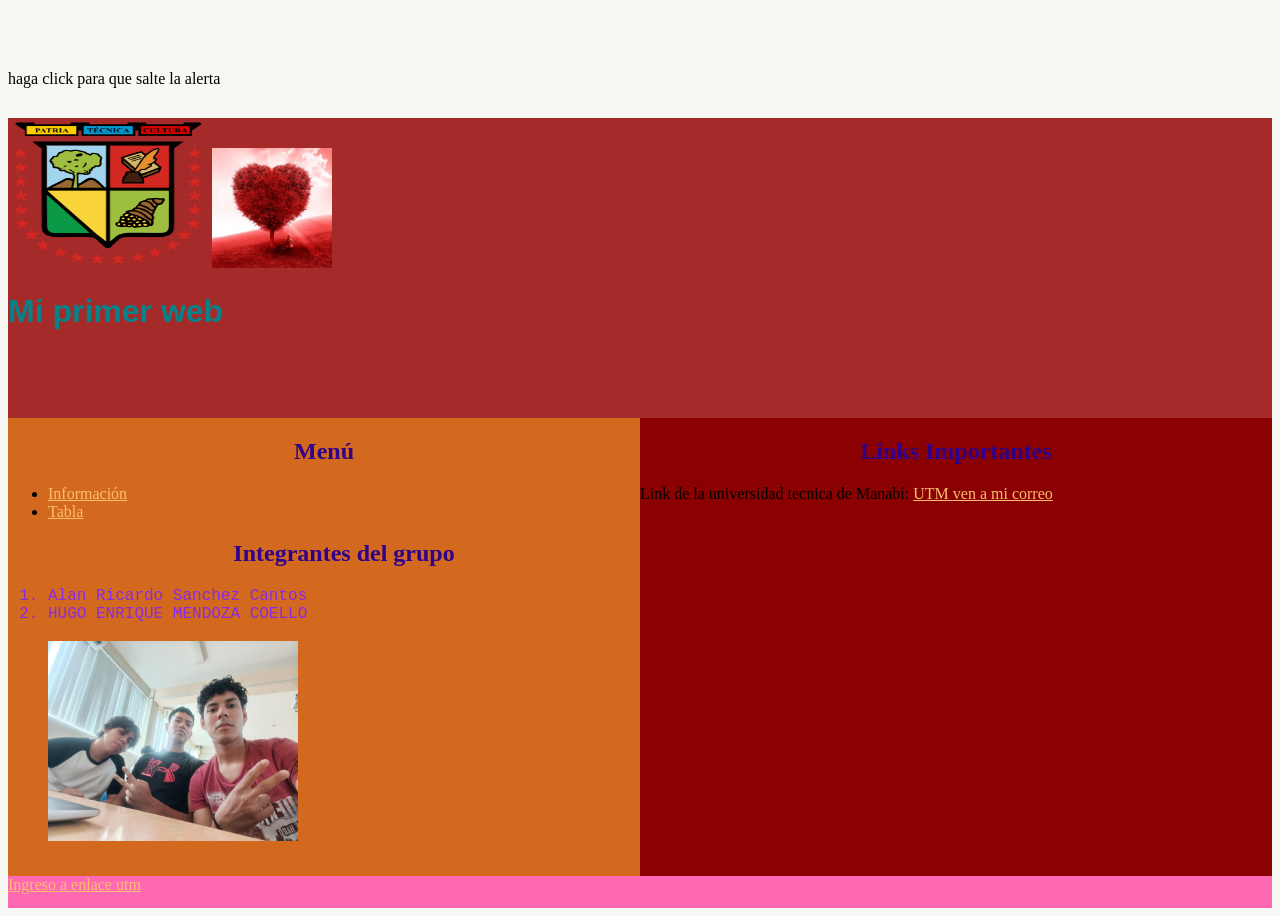
==== index.html @ 02ba12c6 "Rename index.HTML to index.html" ====
<!DOCTYPE html>
<html lang="en">

<head>
    <meta charset="UTF-8">
    <meta name="viewport" content="width=device-width, initial-scale=1.0">
    <title>Primera practica html</title>
    <style>
        a {
            color: rgb(252, 189, 112);
            text-align: center;
        }

        h1 {
            color: rgb(5, 131, 139);
            font-family: Arial, Helvetica, sans-serif;
        }

        h2 {
            color: rgb(47, 1, 139);
            font-family: Georgia, 'Times New Roman', Times, serif;
            text-align: center;
        }

        h3 {
            color: rgb(9, 237, 39);
            font-family: 'Courier New', Courier, monospace;
        }

        ol {
            color: blueviolet;
            font-family: 'Courier New', Courier, monospace;
        }
        
    </style>
<link rel="stylesheet" type="text/css" href="Estilo.css"/>
<script type="text/javascript" src="codigo.js"></script>
<script type text="text/javascript">alert("Bienvenido a esta pagina");</script>
</head>
<body class ="Contenedor">
    <p id="demo"></p>
    <p onclick="alert('Un mensaje de prueba')"> haga click para que salte la alerta</p>
    <header class="ca">
        <img src="Logo_universidad_UTM (1).png" alt="Logo de la utm" width="200" height="150">
        <img src="bonita.png" alt="Una imagen bonita" width="120" height="120">
        <h1> Mi primer web</h1>
    </header>
    <div class="contenido">
    <nav class="Me">
        <h2>Menú</h2>
        <ul>
            <li><a href="Info.html">Información</a></li>
            <li><a href="tabla.html">Tabla</a></li>
        </ul>
        <ol>
            <h2>Integrantes del grupo</h2>
            <li>Alan Ricardo Sanchez Cantos</li>
            <li>HUGO ENRIQUE MENDOZA COELLO</li><br>
            <img src="WhatsApp Image 2026-10-01 at 8.50.18 AM.jpeg" alt="foto de los creadores de esta web " width="250"
                height="200"><br>

        </ol>
    </nav>
    <article class="li">
        <h3>
            <h2> Links Importantes</h2>
            Link de la universidad tecnica de Manabí: <a href="https://www.utm.edu.ec/" target="_blank"
                title="enlace a la universidad de la practica">
                UTM </a>
        </h3>
        <a href=mailto:etandazo9266@utm.edu.ec target="_blank"> ven a mi correo
        </a>
    </article>
</div>
    <footer class="patas">
        <a href="https://www.utm.edu.ec/">Ingreso a enlace utm</a>
    </footer>

</body>

</html>
<!--- href, src, alt y style son esenciales para enlaces, imagenes y estilos en linea
 etiquetas header, footer, nav, section, aside ,footer y article son importantes para la estructura semántica de la página
 las etiquetas vacias como img(inserta imagen) 
 etiquetas de aoertyra y cierre como <b> y </b> o <h1></h1> le podemos añadir modificadores como id="Main title" que podemos decirle que le añada un diseño
href es un tributo que contiene una url, title tambien es un atributo que muestra un mensaje cuando se pase el mouse encima
los atributos target son para que los links se abran de diferentes formas, _self es valor por defecto
_blank abre el link en una nueva pestaña, _parent abre el documento en la 
mailto: dentro del atributo href de un enlace, permite abrir el correo electronico del desarrolador/usuario 
el atributo alt se utiliza para mostrar un texto el cual de contexto de la imagen
El sistema debe tener un dashboard al final del semestre
el navegador lee HTML como el script
manejadores de eventos 
onAbort /onBlur/ onChange/ onClick/onDblClick/on DragDrop
-->
---- Estilo.css ----
body {
    background-color: rgb(247, 248, 243);
}
.Contenedor {
    display: grid;
    grid-template-rows: auto auto 300px auto;
    min-height: 100vh;
}
.contenido{
    display:grid;
    grid-template-columns: 1fr 1fr;
}
.ca{
    background-color: brown;
}
.Me{
    background-color: chocolate;
}
.li{
    background-color:darkred;
}
.patas{
    background-color:hotpink;
}
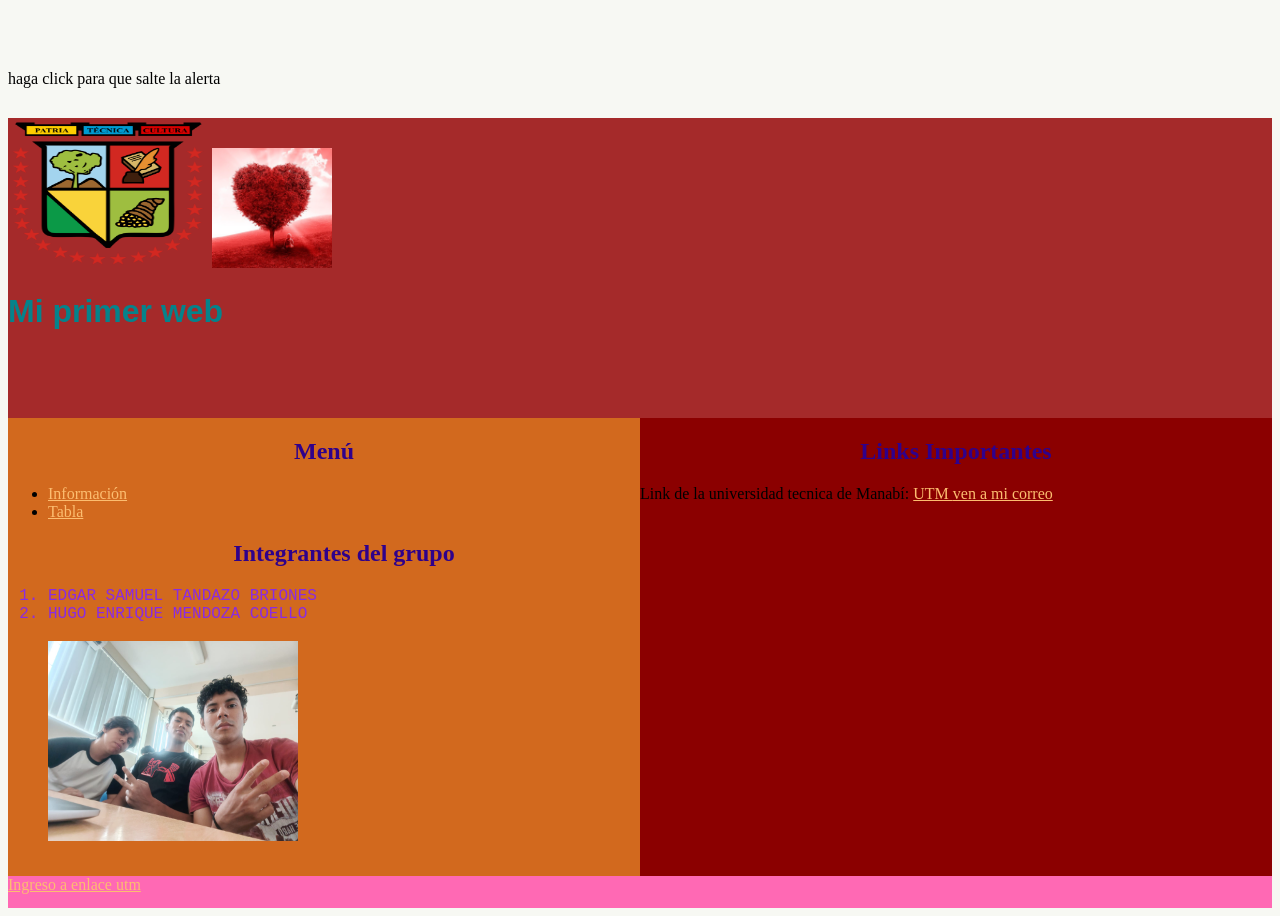
==== commit e026c8e6: "Update index.html" ====
--- a/index.html
+++ b/index.html
@@ -54,7 +54,7 @@
         </ul>
         <ol>
             <h2>Integrantes del grupo</h2>
-            <li>Alan Ricardo Sanchez Cantos</li>
+            <li>EDGAR SAMUEL TANDAZO BRIONES</li>
             <li>HUGO ENRIQUE MENDOZA COELLO</li><br>
             <img src="WhatsApp Image 2026-10-01 at 8.50.18 AM.jpeg" alt="foto de los creadores de esta web " width="250"
                 height="200"><br>
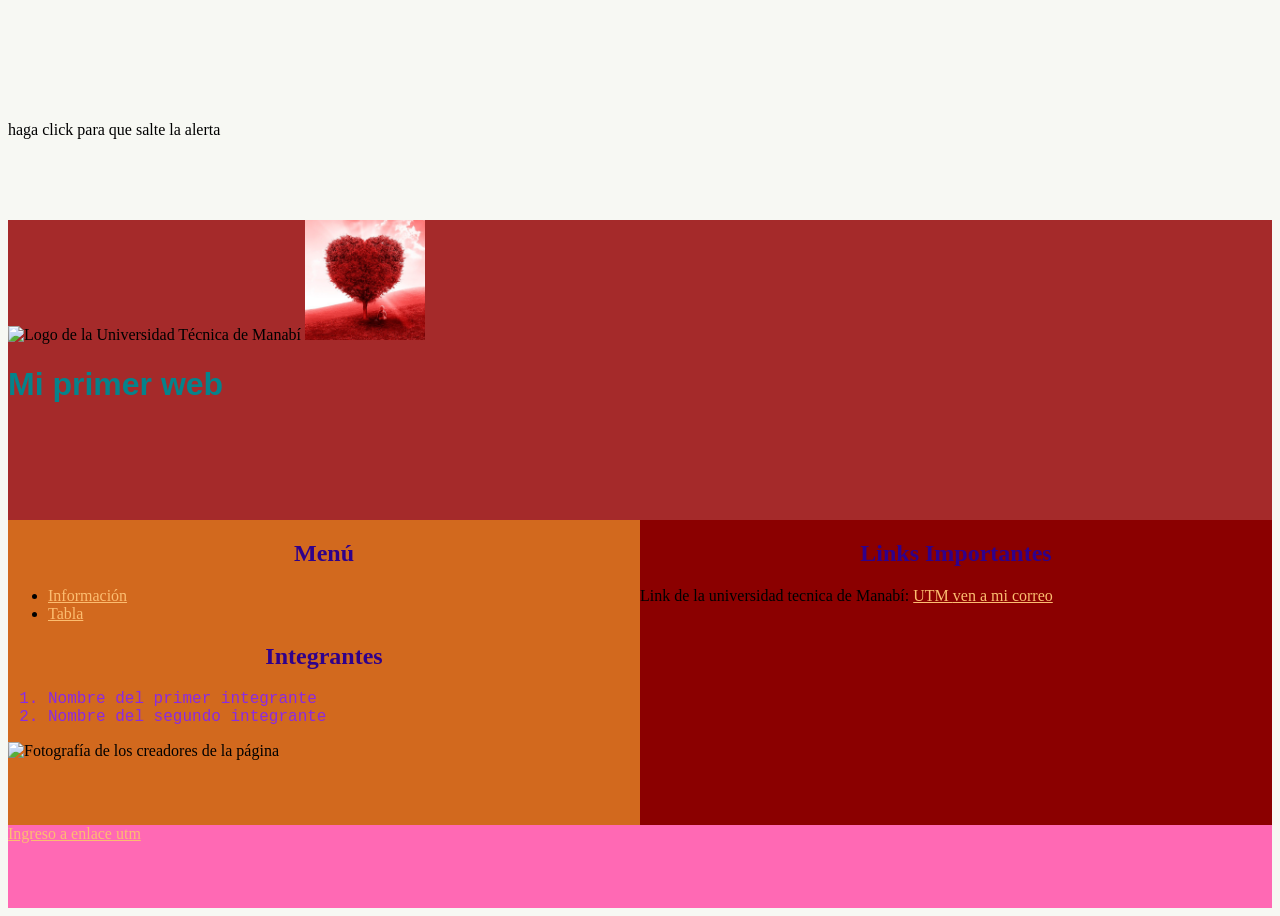
==== commit 57951610: "Actualización de mi página web" ====
--- a/index.html
+++ b/index.html
@@ -33,15 +33,15 @@
         }
         
     </style>
-<link rel="stylesheet" type="text/css" href="Estilo.css"/>
-<script type="text/javascript" src="codigo.js"></script>
-<script type text="text/javascript">alert("Bienvenido a esta pagina");</script>
+<link rel="stylesheet" href="Estilo.css">
+<script src="codigo.js"></script>
+<script>alert("Bienvenido a esta pagina");</script>
 </head>
 <body class ="Contenedor">
     <p id="demo"></p>
     <p onclick="alert('Un mensaje de prueba')"> haga click para que salte la alerta</p>
     <header class="ca">
-        <img src="Logo_universidad_UTM (1).png" alt="Logo de la utm" width="200" height="150">
+        <img src="logo_universidad_utm.png" alt="Logo de la Universidad Técnica de Manabí" width="200" height="150">    
         <img src="bonita.png" alt="Una imagen bonita" width="120" height="120">
         <h1> Mi primer web</h1>
     </header>
@@ -52,22 +52,25 @@
             <li><a href="Info.html">Información</a></li>
             <li><a href="tabla.html">Tabla</a></li>
         </ul>
-        <ol>
-            <h2>Integrantes del grupo</h2>
-            <li>EDGAR SAMUEL TANDAZO BRIONES</li>
-            <li>HUGO ENRIQUE MENDOZA COELLO</li><br>
-            <img src="WhatsApp Image 2026-10-01 at 8.50.18 AM.jpeg" alt="foto de los creadores de esta web " width="250"
-                height="200"><br>
+        <h2>Integrantes</h2>
 
-        </ol>
+<ol>
+    <li>Nombre del primer integrante</li>
+    <li>Nombre del segundo integrante</li>
+</ol>
+
+<img src="foto-creadores.jpeg"
+     alt="Fotografía de los creadores de la página"
+     width="250"
+     height="200">
     </nav>
     <article class="li">
-        <h3>
+        
             <h2> Links Importantes</h2>
             Link de la universidad tecnica de Manabí: <a href="https://www.utm.edu.ec/" target="_blank"
                 title="enlace a la universidad de la practica">
                 UTM </a>
-        </h3>
+        
         <a href=mailto:etandazo9266@utm.edu.ec target="_blank"> ven a mi correo
         </a>
     </article>
@@ -92,4 +95,4 @@
 el navegador lee HTML como el script
 manejadores de eventos 
 onAbort /onBlur/ onChange/ onClick/onDblClick/on DragDrop
--->
+-->
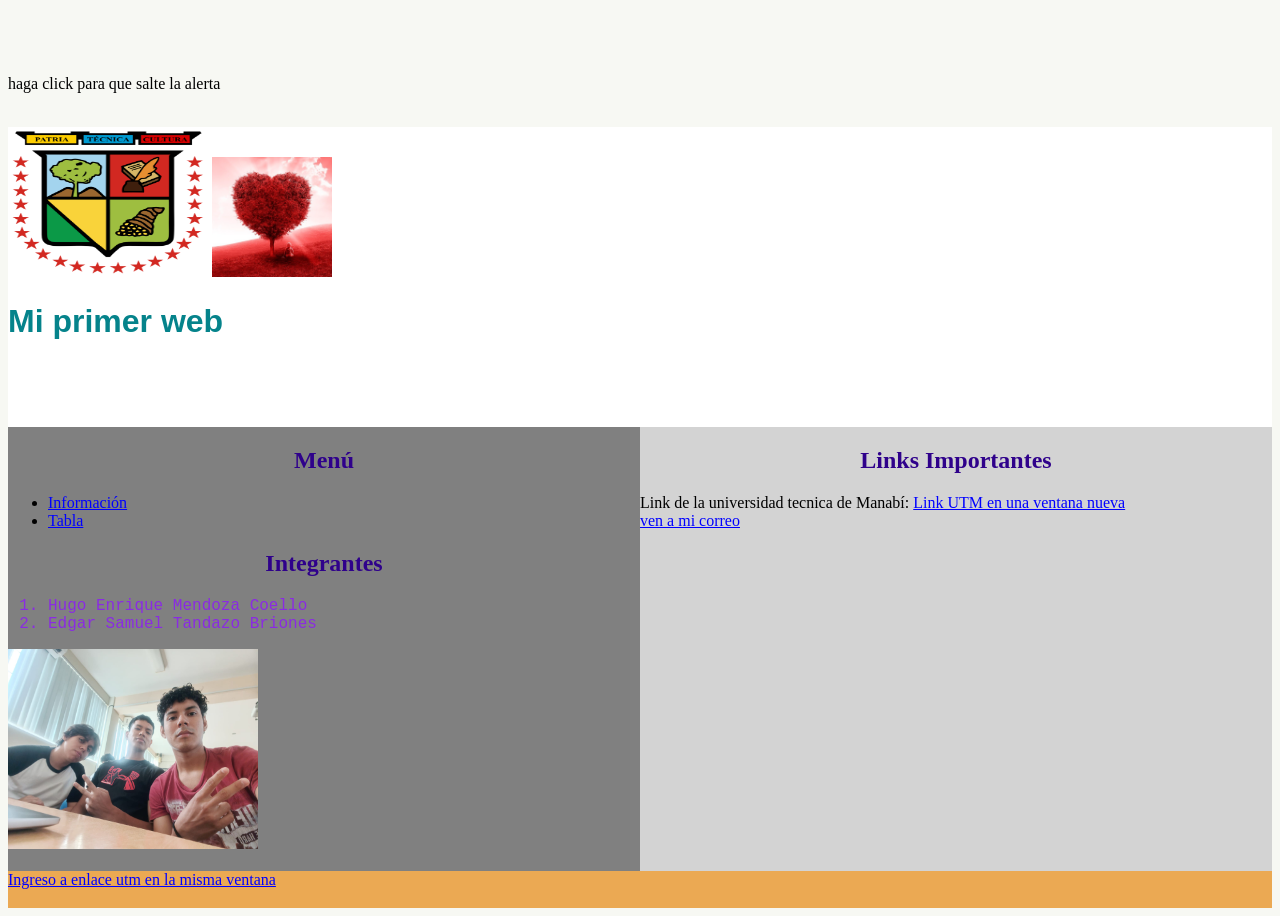
==== commit 05b022ae: "UPDATE resolucion de los problemas de WAVE y lighthouse v1.0" ====
--- a/index.html
+++ b/index.html
@@ -7,7 +7,7 @@
     <title>Primera practica html</title>
     <style>
         a {
-            color: rgb(252, 189, 112);
+            color:blue;
             text-align: center;
         }
 
@@ -55,8 +55,8 @@
         <h2>Integrantes</h2>
 
 <ol>
-    <li>Nombre del primer integrante</li>
-    <li>Nombre del segundo integrante</li>
+    <li>Hugo Enrique Mendoza Coello</li>
+    <li>Edgar Samuel Tandazo Briones</li>
 </ol>
 
 <img src="foto-creadores.jpeg"
@@ -69,14 +69,14 @@
             <h2> Links Importantes</h2>
             Link de la universidad tecnica de Manabí: <a href="https://www.utm.edu.ec/" target="_blank"
                 title="enlace a la universidad de la practica">
-                UTM </a>
+                Link UTM en una ventana nueva  <br></a>
         
         <a href=mailto:etandazo9266@utm.edu.ec target="_blank"> ven a mi correo
         </a>
     </article>
 </div>
     <footer class="patas">
-        <a href="https://www.utm.edu.ec/">Ingreso a enlace utm</a>
+        <a href="https://www.utm.edu.ec/">Ingreso a enlace utm en la misma ventana</a>
     </footer>
 
 </body>
--- a/Estilo.css
+++ b/Estilo.css
@@ -11,14 +11,14 @@
     grid-template-columns: 1fr 1fr;
 }
 .ca{
-    background-color: brown;
+    background-color: white;
 }
 .Me{
-    background-color: chocolate;
+    background-color: Grey;
 }
 .li{
-    background-color:darkred;
+    background-color:lightgrey;
 }
 .patas{
-    background-color:hotpink;
+    background-color: rgb(235, 169, 83);
 }
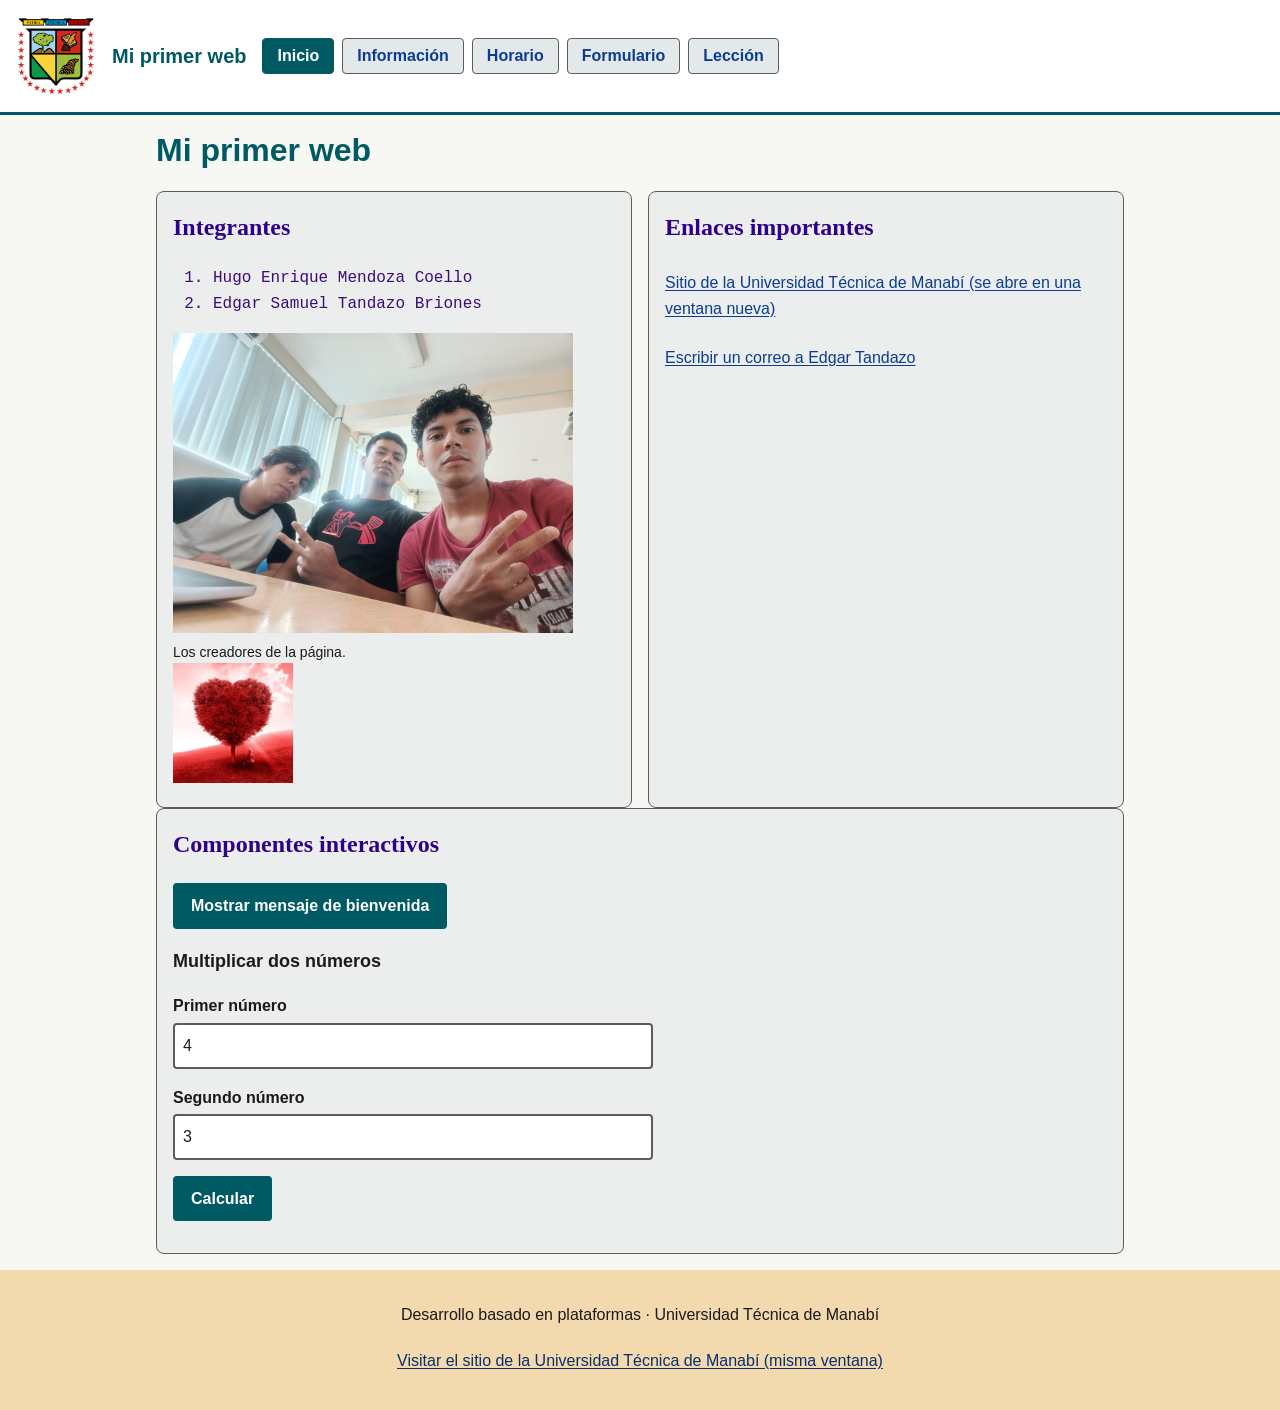
==== commit bd5eb01c: "correcion Inteligencia Artificial" ====
--- a/index.html
+++ b/index.html
@@ -1,98 +1,80 @@
 <!DOCTYPE html>
-<html lang="en">
-
+<html lang="es">
 <head>
-    <meta charset="UTF-8">
-    <meta name="viewport" content="width=device-width, initial-scale=1.0">
-    <title>Primera practica html</title>
-    <style>
-        a {
-            color:blue;
-            text-align: center;
-        }
-
-        h1 {
-            color: rgb(5, 131, 139);
-            font-family: Arial, Helvetica, sans-serif;
-        }
-
-        h2 {
-            color: rgb(47, 1, 139);
-            font-family: Georgia, 'Times New Roman', Times, serif;
-            text-align: center;
-        }
-
-        h3 {
-            color: rgb(9, 237, 39);
-            font-family: 'Courier New', Courier, monospace;
-        }
-
-        ol {
-            color: blueviolet;
-            font-family: 'Courier New', Courier, monospace;
-        }
-        
-    </style>
-<link rel="stylesheet" href="Estilo.css">
-<script src="codigo.js"></script>
-<script>alert("Bienvenido a esta pagina");</script>
+    <meta charset="utf-8">
+    <meta name="viewport" content="width=device-width, initial-scale=1">
+    <title>Inicio | Mi primer web</title>
+    <link rel="stylesheet" href="Estilo.css">
+    <script src="codigo.js" defer></script>
 </head>
-<body class ="Contenedor">
-    <p id="demo"></p>
-    <p onclick="alert('Un mensaje de prueba')"> haga click para que salte la alerta</p>
-    <header class="ca">
-        <img src="logo_universidad_utm.png" alt="Logo de la Universidad Técnica de Manabí" width="200" height="150">    
-        <img src="bonita.png" alt="Una imagen bonita" width="120" height="120">
-        <h1> Mi primer web</h1>
+<body>
+    <a class="saltar" href="#contenido">Saltar al contenido principal</a>
+    <header class="cabecera">
+        <div class="logos">
+            <img src="logo_universidad_utm.png" alt="Logo de la Universidad Técnica de Manabí" width="80" height="80">
+            <p class="sitio">Mi primer web</p>
+        </div>
+        <nav aria-label="Principal">
+            <ul class="menu">
+                <li><a href="index.html" aria-current="page">Inicio</a></li>
+                <li><a href="Info.html">Información</a></li>
+                <li><a href="tabla.html">Horario</a></li>
+                <li><a href="formulario.html">Formulario</a></li>
+                <li><a href="Leccion.html">Lección</a></li>
+            </ul>
+        </nav>
     </header>
-    <div class="contenido">
-    <nav class="Me">
-        <h2>Menú</h2>
-        <ul>
-            <li><a href="Info.html">Información</a></li>
-            <li><a href="tabla.html">Tabla</a></li>
-        </ul>
-        <h2>Integrantes</h2>
-
-<ol>
-    <li>Hugo Enrique Mendoza Coello</li>
-    <li>Edgar Samuel Tandazo Briones</li>
-</ol>
-
-<img src="foto-creadores.jpeg"
-     alt="Fotografía de los creadores de la página"
-     width="250"
-     height="200">
-    </nav>
-    <article class="li">
-        
-            <h2> Links Importantes</h2>
-            Link de la universidad tecnica de Manabí: <a href="https://www.utm.edu.ec/" target="_blank"
-                title="enlace a la universidad de la practica">
-                Link UTM en una ventana nueva  <br></a>
-        
-        <a href=mailto:etandazo9266@utm.edu.ec target="_blank"> ven a mi correo
-        </a>
-    </article>
-</div>
+    <main id="contenido">
+        <h1>Mi primer web</h1>
+        <div class="rejilla">
+            <section class="panel" aria-labelledby="t-integrantes">
+                <h2 id="t-integrantes">Integrantes</h2>
+                <ol>
+                    <li>Hugo Enrique Mendoza Coello</li>
+                    <li>Edgar Samuel Tandazo Briones</li>
+                </ol>
+                <figure>
+                    <img src="foto-creadores.jpeg" alt="Fotografía de los integrantes del grupo en un aula, haciendo la señal de paz con la mano" width="400" height="300">
+                    <figcaption>Los creadores de la página.</figcaption>
+                </figure>
+                <img src="bonita.png" alt="" width="120" height="120">
+            </section>
+            <section class="panel" aria-labelledby="t-enlaces">
+                <h2 id="t-enlaces">Enlaces importantes</h2>
+                <p>
+                    <a href="https://www.utm.edu.ec/" target="_blank" rel="noopener" title="Enlace a la universidad de la práctica">Sitio de la Universidad Técnica de Manabí (se abre en una ventana nueva)</a>
+                </p>
+                <p>
+                    <a href="mailto:etandazo9266@utm.edu.ec">Escribir un correo a Edgar Tandazo</a>
+                </p>
+            </section>
+        </div>
+        <section class="panel" aria-labelledby="t-interactivo">
+            <h2 id="t-interactivo">Componentes interactivos</h2>
+            <p>
+                <button type="button" id="boton-saludo" aria-expanded="false" aria-controls="panel-saludo">Mostrar mensaje de bienvenida</button>
+            </p>
+            <div id="panel-saludo" class="mensaje" hidden>
+                <p>Bienvenido a esta página. Presione Esc o el botón para ocultar este mensaje.</p>
+            </div>
+            <h3>Multiplicar dos números</h3>
+            <form id="form-multiplicar">
+                <div class="campo">
+                    <label for="factor-a">Primer número</label>
+                    <input type="number" id="factor-a" name="factor-a" value="4" required>
+                </div>
+                <div class="campo">
+                    <label for="factor-b">Segundo número</label>
+                    <input type="number" id="factor-b" name="factor-b" value="3" required>
+                </div>
+                <button type="submit">Calcular</button>
+            </form>
+            <p id="resultado-multiplicar" role="status"></p>
+        </section>
+    </main>
     <footer class="patas">
-        <a href="https://www.utm.edu.ec/">Ingreso a enlace utm en la misma ventana</a>
+        <p>Desarrollo basado en plataformas · Universidad Técnica de Manabí</p>
+        <p><a href="https://www.utm.edu.ec/">Visitar el sitio de la Universidad Técnica de Manabí (misma ventana)</a></p>
     </footer>
-
 </body>
-
 </html>
-<!--- href, src, alt y style son esenciales para enlaces, imagenes y estilos en linea
- etiquetas header, footer, nav, section, aside ,footer y article son importantes para la estructura semántica de la página
- las etiquetas vacias como img(inserta imagen) 
- etiquetas de aoertyra y cierre como <b> y </b> o <h1></h1> le podemos añadir modificadores como id="Main title" que podemos decirle que le añada un diseño
-href es un tributo que contiene una url, title tambien es un atributo que muestra un mensaje cuando se pase el mouse encima
-los atributos target son para que los links se abran de diferentes formas, _self es valor por defecto
-_blank abre el link en una nueva pestaña, _parent abre el documento en la 
-mailto: dentro del atributo href de un enlace, permite abrir el correo electronico del desarrolador/usuario 
-el atributo alt se utiliza para mostrar un texto el cual de contexto de la imagen
-El sistema debe tener un dashboard al final del semestre
-el navegador lee HTML como el script
-manejadores de eventos 
-onAbort /onBlur/ onChange/ onClick/onDblClick/on DragDrop
--->
--- a/Estilo.css
+++ b/Estilo.css
@@ -1,24 +1,384 @@
+/* Estilos del sitio "Mi primer web" - Tarea estándares W3C */
+:root {
+    --fondo: #f7f8f3;
+    --texto: #1a1a1a;
+    --enlace: #0a3d91;
+    --enlace-visitado: #5b1a8f;
+    --acento: #005a63;
+    --cabecera: #ffffff;
+    --nav: #e3e8ea;
+    --contenido: #eceeee;
+    --pie: #f3d9ae;
+    --borde: #5c5c5c;
+    --error: #8a0000;
+    --exito: #0b5a1c;
+}
+
+*,
+*::before,
+*::after {
+    box-sizing: border-box;
+}
+
+html {
+    font-size: 100%;
+}
+
 body {
-    background-color: rgb(247, 248, 243);
-}
-.Contenedor {
+    margin: 0;
+    min-height: 100vh;
+    display: flex;
+    flex-direction: column;
+    background-color: var(--fondo);
+    color: var(--texto);
+    font-family: Arial, Helvetica, sans-serif;
+    font-size: 1rem;
+    line-height: 1.6;
+}
+
+img {
+    max-width: 100%;
+    height: auto;
+}
+
+a {
+    color: var(--enlace);
+    text-decoration: underline;
+    text-underline-offset: 0.15em;
+}
+
+a:visited {
+    color: var(--enlace-visitado);
+}
+
+a:hover {
+    text-decoration-thickness: 0.15em;
+}
+
+/* Foco visible (WCAG 2.4.7) */
+a:focus-visible,
+button:focus-visible,
+input:focus-visible,
+textarea:focus-visible,
+[tabindex]:focus-visible {
+    outline: 0.1875rem solid #000;
+    outline-offset: 0.1875rem;
+    box-shadow: 0 0 0 0.375rem #fff;
+}
+
+/* Enlace para saltar al contenido */
+.saltar {
+    position: absolute;
+    left: 0.5rem;
+    top: -4rem;
+    z-index: 10;
+    padding: 0.75rem 1rem;
+    background: #000;
+    color: #fff;
+    font-weight: bold;
+}
+
+.saltar:focus {
+    top: 0.5rem;
+}
+
+/* Cabecera y navegación */
+.cabecera {
+    display: flex;
+    flex-wrap: wrap;
+    align-items: center;
+    gap: 1rem;
+    padding: 1rem;
+    background-color: var(--cabecera);
+    border-bottom: 0.1875rem solid var(--acento);
+}
+
+.logos {
+    display: flex;
+    align-items: center;
+    gap: 1rem;
+}
+
+.sitio {
+    margin: 0;
+    font-size: 1.25rem;
+    font-weight: bold;
+    color: var(--acento);
+}
+
+.menu {
+    display: flex;
+    flex-wrap: wrap;
+    gap: 0.5rem;
+    margin: 0;
+    padding: 0;
+    list-style: none;
+}
+
+.menu a {
+    display: inline-block;
+    min-width: 2.75rem;
+    min-height: 2.75rem;
+    padding: 0.5rem 0.875rem;
+    background-color: var(--nav);
+    border: 0.0625rem solid var(--borde);
+    border-radius: 0.25rem;
+    color: var(--enlace);
+    font-weight: bold;
+    text-decoration: none;
+}
+
+.menu a:visited {
+    color: var(--enlace);
+}
+
+.menu a[aria-current="page"] {
+    background-color: var(--acento);
+    border-color: var(--acento);
+    color: #fff;
+}
+
+/* Contenido principal */
+main {
+    flex: 1;
+    width: 100%;
+    max-width: 62.5rem;
+    margin: 0 auto;
+    padding: 1rem;
+}
+
+main:focus {
+    outline: none;
+}
+
+h1 {
+    margin-top: 0;
+    color: var(--acento);
+    font-size: 2rem;
+    line-height: 1.2;
+}
+
+h2 {
+    color: #2f018b;
+    font-family: Georgia, "Times New Roman", Times, serif;
+    font-size: 1.5rem;
+}
+
+h3 {
+    color: #1a1a1a;
+    font-size: 1.125rem;
+}
+
+.rejilla {
     display: grid;
-    grid-template-rows: auto auto 300px auto;
-    min-height: 100vh;
-}
-.contenido{
-    display:grid;
     grid-template-columns: 1fr 1fr;
-}
-.ca{
-    background-color: white;
-}
-.Me{
-    background-color: Grey;
-}
-.li{
-    background-color:lightgrey;
-}
-.patas{
-    background-color: rgb(235, 169, 83);
-}+    gap: 1rem;
+}
+
+.panel {
+    padding: 1rem;
+    background-color: var(--contenido);
+    border: 0.0625rem solid var(--borde);
+    border-radius: 0.5rem;
+}
+
+.panel > h2:first-child {
+    margin-top: 0;
+}
+
+ol {
+    font-family: "Courier New", Courier, monospace;
+    color: #3b0b78;
+}
+
+figure {
+    margin: 1rem 0 0;
+}
+
+figcaption {
+    font-size: 0.875rem;
+}
+
+/* Botones */
+.boton,
+button {
+    min-width: 2.75rem;
+    min-height: 2.75rem;
+    padding: 0.5rem 1rem;
+    border: 0.125rem solid var(--acento);
+    border-radius: 0.25rem;
+    background-color: var(--acento);
+    color: #fff;
+    font: inherit;
+    font-weight: bold;
+    cursor: pointer;
+}
+
+button:hover {
+    background-color: #003b41;
+}
+
+.mensaje {
+    margin-top: 1rem;
+    padding: 1rem;
+    background-color: #fff;
+    border-left: 0.375rem solid var(--acento);
+}
+
+/* Tablas */
+.tabla-desplazable {
+    overflow-x: auto;
+}
+
+table {
+    border-collapse: collapse;
+    width: 100%;
+    min-width: 40rem;
+    background-color: #fff;
+}
+
+caption {
+    padding: 0.5rem;
+    font-weight: bold;
+    text-align: left;
+}
+
+th,
+td {
+    padding: 0.5rem;
+    border: 0.0625rem solid var(--borde);
+    text-align: left;
+}
+
+thead th,
+tbody th {
+    background-color: var(--nav);
+}
+
+/* Formulario */
+.campo {
+    margin-bottom: 1rem;
+}
+
+label,
+legend {
+    display: block;
+    margin-bottom: 0.25rem;
+    font-weight: bold;
+}
+
+fieldset {
+    margin: 0 0 1rem;
+    padding: 0.75rem 1rem;
+    border: 0.0625rem solid var(--borde);
+}
+
+.opcion {
+    display: flex;
+    align-items: center;
+    gap: 0.5rem;
+    min-height: 2.75rem;
+}
+
+.opcion label {
+    margin: 0;
+    font-weight: normal;
+}
+
+input[type="checkbox"] {
+    width: 1.5rem;
+    height: 1.5rem;
+}
+
+input[type="text"],
+input[type="email"],
+input[type="number"],
+input[type="date"],
+input[type="url"],
+textarea {
+    display: block;
+    width: 100%;
+    max-width: 30rem;
+    min-height: 2.75rem;
+    padding: 0.5rem;
+    border: 0.125rem solid var(--borde);
+    border-radius: 0.25rem;
+    background-color: #fff;
+    color: var(--texto);
+    font: inherit;
+}
+
+.ayuda {
+    margin: 0 0 0.25rem;
+    font-size: 0.875rem;
+}
+
+.error {
+    margin: 0.25rem 0 0;
+    color: var(--error);
+    font-weight: bold;
+}
+
+.error::before {
+    content: "Error: ";
+}
+
+[aria-invalid="true"] {
+    border-color: var(--error);
+    border-width: 0.1875rem;
+}
+
+.resumen-errores {
+    padding: 1rem;
+    border: 0.1875rem solid var(--error);
+    background-color: #fff;
+    color: var(--error);
+    font-weight: bold;
+}
+
+.exito {
+    padding: 1rem;
+    border: 0.1875rem solid var(--exito);
+    background-color: #fff;
+    color: var(--exito);
+    font-weight: bold;
+}
+
+/* Pie */
+.patas {
+    padding: 1rem;
+    background-color: var(--pie);
+    text-align: center;
+}
+
+.patas a,
+.patas a:visited {
+    color: #0a2f6b;
+}
+
+/* Diseño adaptable (WCAG 1.4.10) */
+@media (max-width: 48rem) {
+    .rejilla {
+        grid-template-columns: 1fr;
+    }
+
+    .cabecera {
+        flex-direction: column;
+        align-items: flex-start;
+    }
+}
+
+@media (prefers-reduced-motion: reduce) {
+    * {
+        transition: none !important;
+        animation: none !important;
+    }
+}
+
+/* Enlaces que ocupan su propia línea: objetivo táctil mínimo (WCAG 2.5.8) */
+p > a:only-child,
+li > a:only-child {
+    display: inline-block;
+    min-height: 1.5rem;
+    padding-block: 0.25rem;
+}
